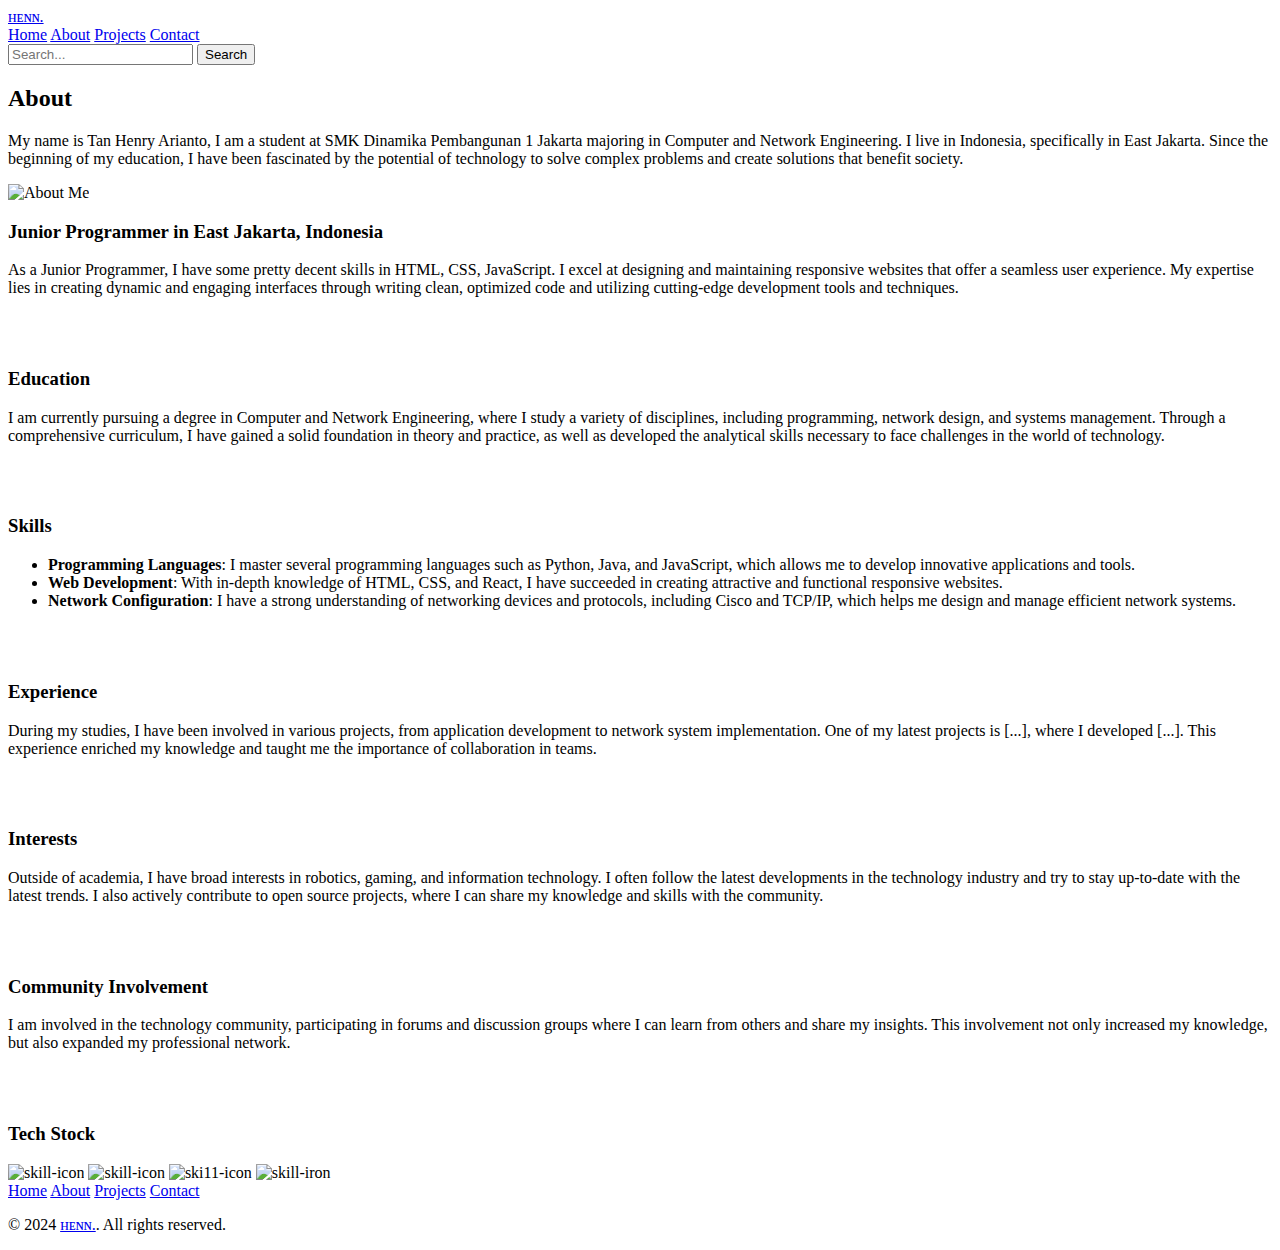
==== about.html @ cfb2c699 "Update about.html" ====
<!DOCTYPE html>
<html lang="en">

<head>
    <meta charset="UTF-8">
    <meta http-equiv="X-UA-Compatible" content="IE=edge">
    <meta name="viewport" content="width=device-width, initial-scale=1.0">
    <title>About - ʜᴇɴɴ.</title>

    <!-- Fonts dan Style -->
	<link rel="preconnect" href="https://fonts.googleapis.com">
<link rel="preconnect" href="https://fonts.gstatic.com" crossorigin>
<link href="https://fonts.googleapis.com/css2?family=Poppins:ital,wght@0,300;0,400;0,700;1,300;1,400&display=swap" rel="stylesheet">
 <link rel="stylesheet" href="css/about-style.css">

<!--feather icons-->
<script src="https://unpkg.com/feather-icons"></script>
   
</head>

<body>
    <!-- Navbar -->
    <nav class="navbar">
        <a href="index.html" class="navbar-logo">ʜᴇɴɴ.</a>
        <div class="navbar-nav">
            <a href="index.html#home">Home</a>
            <a href="about.html">About</a>
            <a href="projects.html">Projects</a>
            <a href="contact.html">Contact</a>
        </div>
		  <div class="navbar-extra">
            <a href="#" id="search"><i data-feather="search"></i></a>
            <a href="#" id="hamburger-menu"><i data-feather="menu"></i></a>
			  <div id="search-form" class="hidden"> <!-- Tambahkan kelas untuk mengontrol tampilan -->
                <input type="text" placeholder="Search..." id="search-input">
                <button id="search-button">Search</button>
        </div>
    </nav>

    <!-- About Section Start -->
	
<section id="about" class="about">
    <h2>About</h2>
	<div class="ab">
		<p>My name is Tan Henry Arianto, I am a student at SMK Dinamika Pembangunan 1 Jakarta majoring in Computer and Network Engineering. I live in Indonesia, specifically in East Jakarta. Since the beginning of my education, I have been fascinated by the potential of technology to solve complex problems and create solutions that benefit society.</p>
		</div>
		
    <div class="row">
        <div class="about-img">
            <img src="https://upload.wikimedia.org/wikipedia/commons/4/47/Nao_Robot_%28Robocup_2016%29.jpg" alt="About Me">
        </div>
        <div class="content">
            <h3>Junior Programmer in East Jakarta, Indonesia</h3>
            <p>As a Junior Programmer, I have some pretty decent skills in HTML, CSS, JavaScript. I excel at designing and maintaining responsive websites that offer a seamless user experience. My expertise lies in creating dynamic and engaging interfaces through writing clean, optimized code and utilizing cutting-edge development tools and techniques.</p>
        </div>
    </div>
	
	<div class="about2">
    
<br></br>
    <h3>Education</h3>
    <p>I am currently pursuing a degree in Computer and Network Engineering, where I study a variety of disciplines, including programming, network design, and systems management. Through a comprehensive curriculum, I have gained a solid foundation in theory and practice, as well as developed the analytical skills necessary to face challenges in the world of technology.</p>
<br></br>
    <h3>Skills</h3>
    <ul>
        <li><strong>Programming Languages</strong>: I master several programming languages ​​such as Python, Java, and JavaScript, which allows me to develop innovative applications and tools.</li>
        <li><strong>Web Development</strong>: With in-depth knowledge of HTML, CSS, and React, I have succeeded in creating attractive and functional responsive websites.</li>
        <li><strong>Network Configuration</strong>: I have a strong understanding of networking devices and protocols, including Cisco and TCP/IP, which helps me design and manage efficient network systems.</li>
    </ul>
<br></br>
    <h3>Experience</h3>
    <p>During my studies, I have been involved in various projects, from application development to network system implementation. One of my latest projects is [...], where I developed [...]. This experience enriched my knowledge and taught me the importance of collaboration in teams.</p>
<br></br>
    <h3>Interests</h3>
    <p>Outside of academia, I have broad interests in robotics, gaming, and information technology. I often follow the latest developments in the technology industry and try to stay up-to-date with the latest trends. I also actively contribute to open source projects, where I can share my knowledge and skills with the community.</p>
<br></br>
    <h3>Community Involvement</h3>
    <p>I am involved in the technology community, participating in forums and discussion groups where I can learn from others and share my insights. This involvement not only increased my knowledge, but also expanded my professional network.</p>
<br></br>
</div>

<div class="stock">
	<h3> Tech Stock</h3>
	<div class="logos">
	<img src="https://skillicons.dev/icons?i=html,css" alt="skill-icon">
	<img src="https://skillicons.dev/icons?i=js,ts" alt="skill-icon">
	<img src="https://skillicons.dev/icons?i=react,next" alt="ski11-icon">
	<img src="https://skillicons.dev/icons?i=tailwind,scss" alt="skill-iron">
	</div>
</div>

	<!-- About Section End -->

    <!-- Footer -->
    <footer>
        <div class="social">
            <a href="https://www.facebook.com/kevinperfect.kevinperfect"><i data-feather="facebook"></i></a>
            <a href="https://www.instagram.com/tneve39"><i data-feather="instagram"></i></a>
            <a href="#"><i data-feather="linkedin"></i></a>
        </div>
		<div class="links">
		<a href="index.html#home">Home</a>
		<a href="about.html">About</a>
		<a href="projects.html">Projects</a>
		<a href="contact.html">Contact</a>
	</div>
        <div class="credit">
            <p>© 2024 <a href="#">ʜᴇɴɴ.</a>. All rights reserved.</p>
        </div>
    </footer>

    <!-- Feather icons -->
    <script>
        feather.replace();
    </script>
	<!--My JavaScript-->
<script src="js/script.js"></script>
</body>

</html>
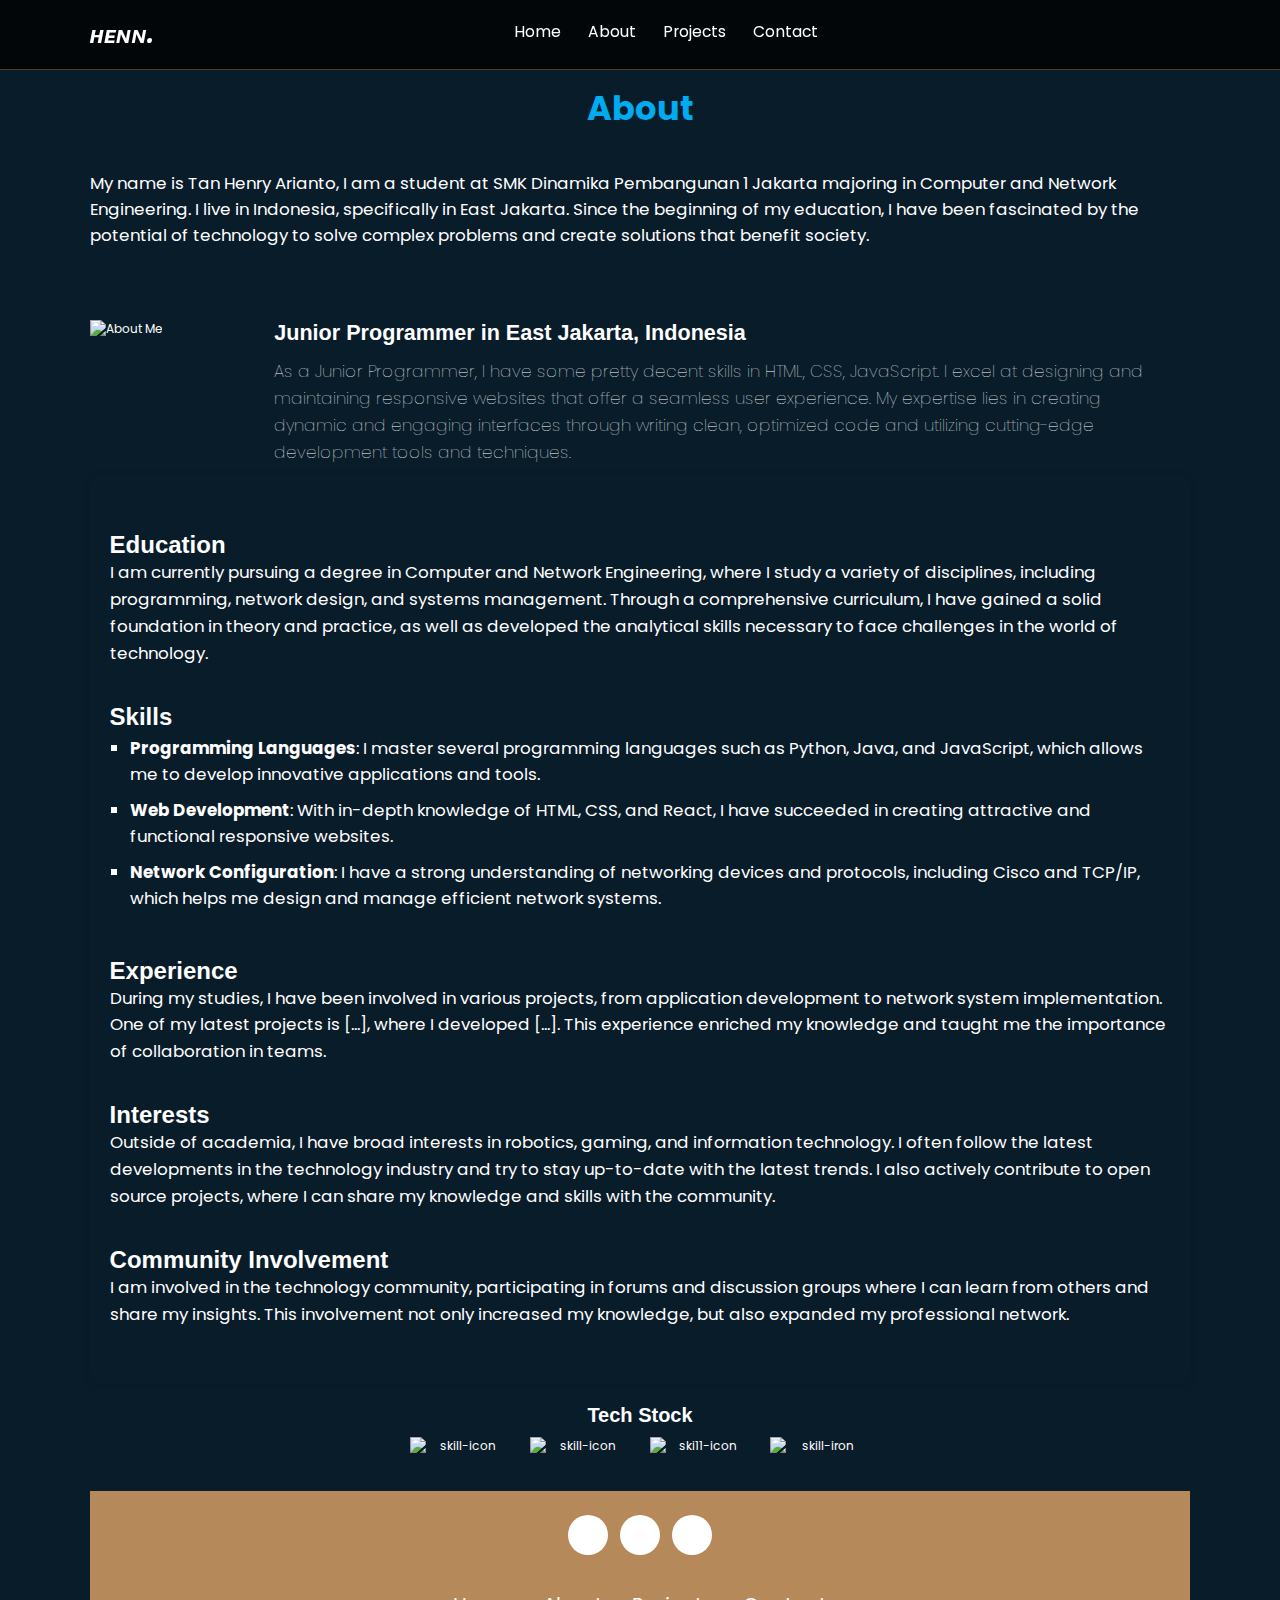
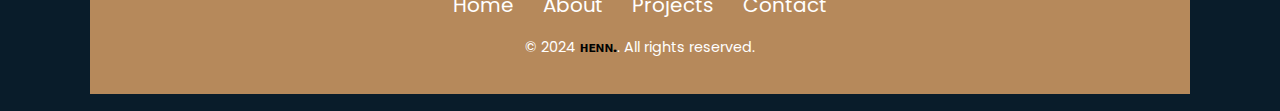
==== commit d1bba20c: "Update about.html" ====
--- a/about.html
+++ b/about.html
@@ -11,7 +11,7 @@
 	<link rel="preconnect" href="https://fonts.googleapis.com">
 <link rel="preconnect" href="https://fonts.gstatic.com" crossorigin>
 <link href="https://fonts.googleapis.com/css2?family=Poppins:ital,wght@0,300;0,400;0,700;1,300;1,400&display=swap" rel="stylesheet">
- <link rel="stylesheet" href="css/about-style.css">
+ <link rel="stylesheet" href="about-style.css">
 
 <!--feather icons-->
 <script src="https://unpkg.com/feather-icons"></script>
--- a/about-style.css
+++ b/about-style.css
@@ -0,0 +1,403 @@
+:root {
+    --primary: #b6895b;
+    --bg: #010101;
+}
+
+
+* {
+font-family: 'poppins', sans-serif;
+margin: 0;
+padding: 0;
+box-sizing: border-box;
+outline: none;
+border: none;
+text-decoration: none;
+}
+html {
+	scroll-behavior: smooth;
+}
+
+body {
+    font-family: 'Poppins', sans-serif;
+    background-color: #091c2a;
+    color: #fff;
+}
+
+/* Navbar */
+.navbar { 
+    display: flex;
+    justify-content: space-between;
+    align-items: center;
+    padding: 1.4rem 7%;
+    background-color: rgba(1, 1, 1, 0.8);
+    border-bottom:1px solid #513c28;
+    position: fixed;
+    top: 0;
+    left: 0;
+    right: 0;
+    z-index: 9999; 
+}
+
+.navbar .navbar-logo {
+    font-size: 2rem;
+    font-weight: 700;
+    color: #fff;
+    font-style: italic;
+}
+
+.navbar .navbar-logo span {
+    color: var(--primary)
+}
+
+.navbar .navbar-nav a {
+    color: #fff;
+    display: inline-block;
+    font-size: 1.3rem;
+    margin: 0 1rem;
+}
+
+.navbar .navbar-nav a:hover {
+    color: var(--primary);
+}
+
+.navbar .navbar-nav a::after {
+    content: '';
+    display: block;
+    padding-bottom: 0.5rem;
+    border-bottom: 0.1rem solid var (--primary);
+	transform: scaleX(0);
+    transition: 0.2s linear;
+}
+
+.navbar .navbar-nav a:hover::after {
+    transform: scaleX(0);
+}
+
+.navbar .navbar-extra a {
+    color: #fff;
+    margin: 0 0.5rem;
+}
+
+.navbar .navbar-extra {
+    color: var(--primary)
+}
+
+#hamburger-menu {
+	display: none;
+}
+
+#search-form {
+    display: none; /* Sembunyikan form secara default */
+}
+
+#search-form.hidden {
+    display: none;
+}
+
+#search-form.visible {
+    display: flex;
+    align-items: center; /* Atur tampilan agar lebih rapi */
+}
+
+#search-input {
+    padding: 0.5rem;
+    margin-right: 0.5rem;
+}
+
+.hidden {
+    display: none; /* Menyembunyikan elemen */
+}
+
+.visible {
+    display: block; /* Menampilkan elemen */
+}
+
+
+/* Hero Section */
+.hero {
+	min-height: 100vh;
+	display: flex;
+	align-items: center;
+	background-size: cover;
+	background-position: center;
+	position: relative;
+}
+
+.Hero::after {
+	content: '';
+	display: block;
+	position: absolute;
+	width: 100%;
+	height: 30%;
+	bottom: 0;
+	background: linear-gradient(0deg, rgba(1, 1, 3, 1) 8%, rgba(255, 255, 255, 0) 50%);
+}
+
+.hero .content {
+	padding: 1.4rem 7%;
+	max-width: 60rem;
+}
+
+
+.stock {
+  text-align: center;
+  margin-top: 20px;
+}
+
+
+.logos{
+  display: flex;
+  justify-content: center;
+  align-items: center;
+  gap: 20px;  
+  flex-wrap: wrap;  
+}
+
+
+.logos img {
+  width: 100px;  
+  height: auto;
+}
+
+.stock h3 {
+  margin-bottom: 10px;
+  font-size: 20px;
+}
+
+/* About Section */
+.about {
+	padding: 7rem 7% 1.4rem;
+}
+
+.about h2 {
+	text-align: center;
+	font-size: 2.8rem;
+	margin-bottom: 3rem;
+	color: #00abf0;
+}
+
+.about .row {
+	display: flex;
+}
+
+.about .ab p {
+	font-size: 1.4rem;
+	flex-wrap: wrap;
+	margin-bottom: 6rem;
+}
+
+.about .row .about-img {
+	flex: 1 1 45rem;
+	
+}
+
+.about .row .about-img img {
+	width: 100%;
+	
+}
+
+.about .row .content {
+flex: 1 1 3 5rem;
+padding: 0 1rem;
+}
+.about .row .content h3 {
+
+font-size: 1.8rem;
+margin-bottom: 1rem;
+}
+
+.about .row .content p {
+	margin-bottom: 0.8rem;
+	font-size: 1.4rem;
+	font-weight: 100;
+	line-height: 1.6;
+}
+
+
+
+.about2 {
+    padding: 20px; 
+    border-radius: 10px;
+    box-shadow: 0 2px 10px rgba(0, 0, 0, 0.1);
+}
+
+.about2 h2, h3 {
+    color: #fff; 
+    font-family: 'Arial', sans-serif; 
+	font-size: 2rem;
+}
+
+.about2 p {
+    line-height: 1.6;
+    color: #fff;
+	font-size: 1.4rem;
+}
+
+.about2 ul {
+    list-style-type: square; 
+    padding-left: 20px; 
+}
+
+.about2 li {
+    margin-bottom: 10px; 
+	font-size: 1.4rem;
+	margin-top: 4px;
+}
+
+
+
+footer {
+	background-color: #b6895b;
+	text-align: center;
+	padding: 1rem 0 3rem;
+	margin-top: 3rem;
+}
+
+footer .social {
+	display: flex;
+	justify-content: center;
+	padding: 1rem 0;
+}
+
+footer .social a {
+	display: inline-flex;
+	justify-content: center;
+	align-items: center;
+	width: 40px;
+	height: 40px;
+	background-color: #fff;
+	color: #b6895b;
+	border-radius: 50%; /* Membuatnya bulat */
+	text-decoration: none;
+	font-size: 18px;
+	margin: 0 0.5rem;
+	transition: background-color 0.3s ease, transform 0.3s ease;
+}
+
+footer .social a:hover {
+	background-color: #081b29;
+	color: #fff; /* Ubah warna teks saat hover */
+	transform: scale(1.1); /* Animasi zoom saat hover */
+}
+
+footer .links {
+	margin-top: 2rem;
+	margin-bottom: 1.4rem;
+	font-size: 20px;
+}
+
+footer .links a {
+	color: #fff;
+	padding: 0.7rem 1rem; /* Perbaiki padding */
+	text-decoration: none;
+	transition: color 0.3s ease;
+}
+
+footer .links a:hover {
+	color: #010101; /* Warna berubah saat hover */
+}
+
+footer .credit {
+	font-size: 1.2rem;
+	margin-top: 1rem;
+	color: #fff;
+}
+
+footer .credit a {
+	color: #010101;
+	font-weight: 700;
+	text-decoration: none;
+	transition: color 0.3s ease;
+}
+
+footer .credit a:hover {
+	color: #fff; /* Warna berubah saat hover */
+}
+
+	
+	
+	
+	
+/* Media Queries */
+
+/* Laptop */
+@media (max-width: 1366px) {
+    html {
+        font-size: 75%;
+    }
+}
+
+
+/* Tablet */
+@media (max-width: 768px) {
+    html {
+        font-size: 62.5%;
+    }
+	
+	#hamburger-menu {
+    display: inline-block;
+}
+
+.navbar .navbar-nav {
+    position: absolute;
+    top: 100%;
+    right: -100%;
+    background-color: #fff;
+    width: 30rem;
+    height: 100vh;
+    transition: 0.3s;
+}
+
+.navbar .navbar-nav.active {
+    right: 0;
+}
+
+.navbar .navbar-nav a {
+    color: var(--bg);
+    display: block;
+    margin: 1.5rem;
+    padding: 0.5rem;
+    font-size: 2rem;
+}
+
+.navbar .navbar-nav a::after {
+transform-origin: 0 0;
+}
+
+.navbar .navbar-nav a:hover::after {
+transform-origin: scaleX(0.2);
+}
+
+.about .row {
+	flex-wrap: wrap;
+}
+
+.about .row .content h3 {
+	margin-top: 1rem;
+	font-size: 2rem;
+}
+
+.about .row .content p {
+	font-size: 1.6rem;
+}
+
+.contact .row {
+	flex-wrap: wrap;
+}
+
+.contact .row .map {
+	height: 30rem;
+}
+
+.contact .row form {
+	padding-top: 0;
+}	
+
+}
+
+/* Mobile Phone */
+@media (max-width: 450px) {
+    html {
+        font-size: 55%;
+    }
+}
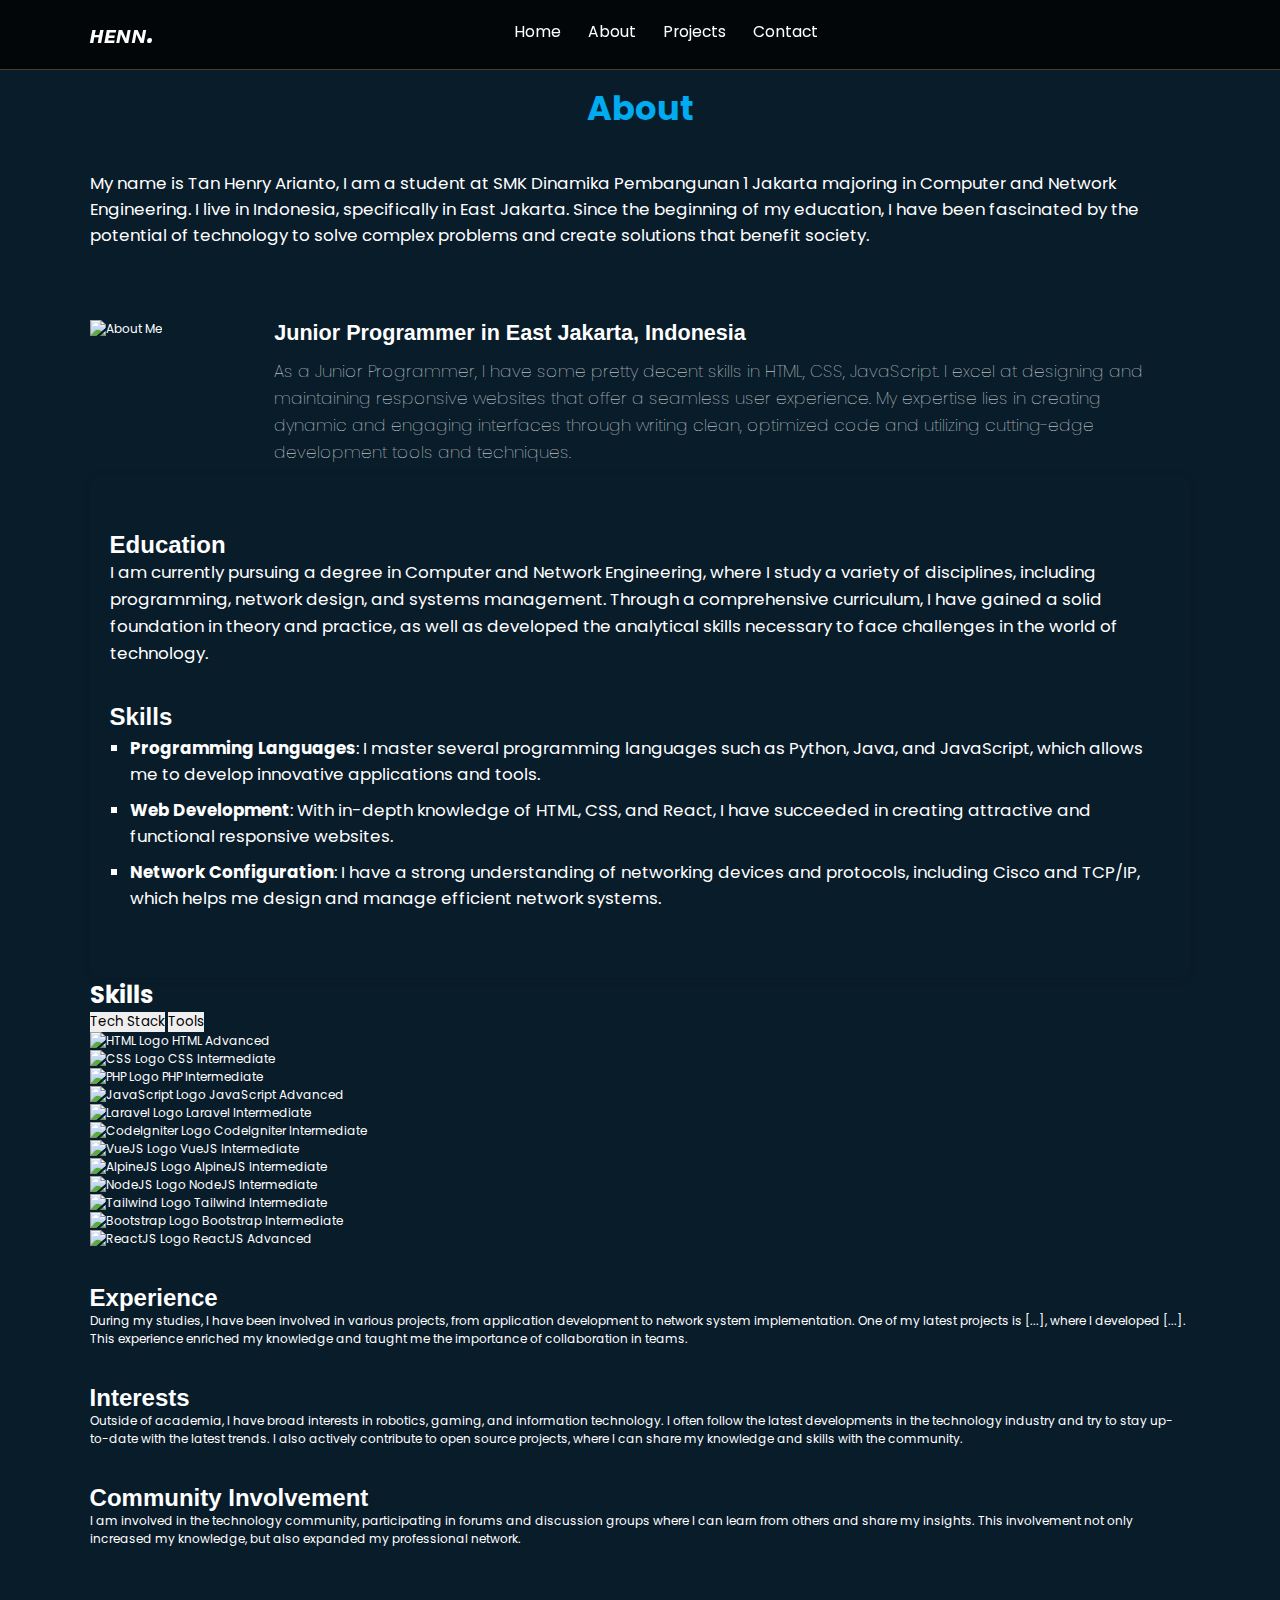
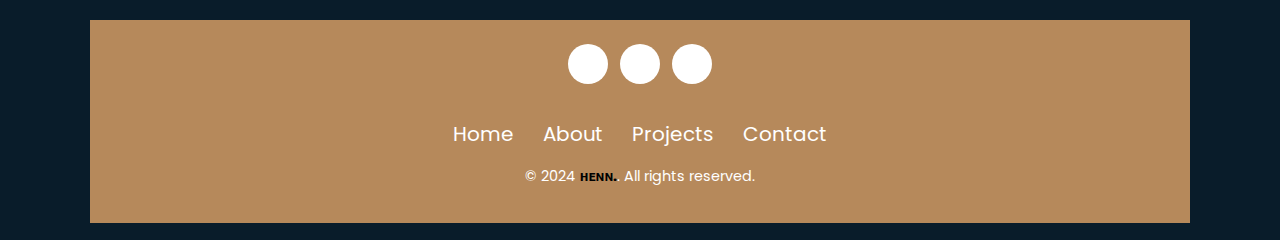
==== commit e0860261: "Update about.html" ====
--- a/about.html
+++ b/about.html
@@ -68,6 +68,122 @@
         <li><strong>Network Configuration</strong>: I have a strong understanding of networking devices and protocols, including Cisco and TCP/IP, which helps me design and manage efficient network systems.</li>
     </ul>
 <br></br>
+</div>
+
+<div class="konten">
+        <h1>Skills</h1>
+        <div class="tabs">
+            <button class="tab active" id="techTab" onclick="showTechStack()">Tech Stack</button>
+            <button class="tab" id="toolsTab" onclick="showTools()">Tools</button>
+        </div>
+		
+        <div class="skills-grid" id="techStack">
+            <div class="skill-item">
+                <img src="html.png" alt="HTML Logo" class="skill-logo">
+                <span class="skill-name">HTML</span>
+                <span class="skill-level">Advanced</span>
+            </div>
+            <div class="skill-item">
+                <img src="css.png" alt="CSS Logo" class="skill-logo">
+                <span class="skill-name">CSS</span>
+                <span class="skill-level">Intermediate</span>
+            </div>
+            <div class="skill-item">
+                <img src="php.webp" alt="PHP Logo" class="skill-logo">
+                <span class="skill-name">PHP</span>
+                <span class="skill-level">Intermediate</span>
+            </div>
+            <div class="skill-item">
+                <img src="javascript.webp" alt="JavaScript Logo" class="skill-logo">
+                <span class="skill-name">JavaScript</span>
+                <span class="skill-level">Advanced</span>
+            </div>
+            <div class="skill-item">
+                <img src="laravel-2.svg" alt="Laravel Logo" class="skill-logo">
+                <span class="skill-name">Laravel</span>
+                <span class="skill-level">Intermediate</span>
+            </div>
+            <div class="skill-item">
+                <img src="codeigniter.svg" alt="CodeIgniter Logo" class="skill-logo">
+                <span class="skill-name">CodeIgniter</span>
+                <span class="skill-level">Intermediate</span>
+            </div>
+            <div class="skill-item">
+                <img src="vuejs.webp" alt="VueJS Logo" class="skill-logo">
+                <span class="skill-name">VueJS</span>
+                <span class="skill-level">Intermediate</span>
+            </div>
+            <div class="skill-item">
+                <img src="alphinejs.png" alt="AlpineJS Logo" class="skill-logo">
+                <span class="skill-name">AlpineJS</span>
+                <span class="skill-level">Intermediate</span>
+            </div>
+            <div class="skill-item">
+                <img src="nodejs.webp" alt="NodeJS Logo" class="skill-logo">
+                <span class="skill-name">NodeJS</span>
+                <span class="skill-level">Intermediate</span>
+            </div>
+            <div class="skill-item">
+                <img src="tailwind.svg" alt="Tailwind Logo" class="skill-logo">
+                <span class="skill-name">Tailwind</span>
+                <span class="skill-level">Intermediate</span>
+            </div>
+            <div class="skill-item">
+                <img src="bootstrap.png" alt="Bootstrap Logo" class="skill-logo">
+                <span class="skill-name">Bootstrap</span>
+                <span class="skill-level">Intermediate</span>
+            </div>
+            <div class="skill-item">
+                <img src="React.png" alt="ReactJS Logo" class="skill-logo">
+                <span class="skill-name">ReactJS</span>
+                <span class="skill-level">Advanced</span>
+            </div>
+		
+        
+        </div>
+
+        <!-- Tools Section -->
+        <div class="skills-grid" id="tools" style="display: none;">
+            <div class="skill-item">
+                <img src="Git.png" alt="Git Logo" class="skill-logo">
+                <span class="skill-name">Git</span>
+                <span class="skill-level">Intermediate</span>
+            </div>
+            <div class="skill-item">
+                <img src="github.png" alt="GitHub Logo" class="skill-logo">
+                <span class="skill-name">GitHub</span>
+                <span class="skill-level">Advanced</span>
+            </div>
+            <div class="skill-item">
+                <img src="npm.png" alt="NPM Logo" class="skill-logo">
+                <span class="skill-name">NPM</span>
+                <span class="skill-level">Beginner</span>
+            </div>
+            <div class="skill-item">
+                <img src="mysql.png" alt="MySQL Logo" class="skill-logo">
+                <span class="skill-name">MySQL</span>
+                <span class="skill-level">Intermediate</span>
+            </div>
+        </div>
+    </div>
+    
+    <script>
+        function showTechStack() {
+            document.getElementById("techStack").style.display = "grid";
+            document.getElementById("tools").style.display = "none";
+            document.getElementById("techTab").classList.add("active");
+            document.getElementById("toolsTab").classList.remove("active");
+        }
+
+        function showTools() {
+            document.getElementById("techStack").style.display = "none";
+            document.getElementById("tools").style.display = "grid";
+            document.getElementById("techTab").classList.remove("active");
+            document.getElementById("toolsTab").classList.add("active");
+        }
+    </script>
+
+<br></br>
     <h3>Experience</h3>
     <p>During my studies, I have been involved in various projects, from application development to network system implementation. One of my latest projects is [...], where I developed [...]. This experience enriched my knowledge and taught me the importance of collaboration in teams.</p>
 <br></br>
@@ -79,15 +195,7 @@
 <br></br>
 </div>
 
-<div class="stock">
-	<h3> Tech Stock</h3>
-	<div class="logos">
-	<img src="https://skillicons.dev/icons?i=html,css" alt="skill-icon">
-	<img src="https://skillicons.dev/icons?i=js,ts" alt="skill-icon">
-	<img src="https://skillicons.dev/icons?i=react,next" alt="ski11-icon">
-	<img src="https://skillicons.dev/icons?i=tailwind,scss" alt="skill-iron">
-	</div>
-</div>
+
 
 	<!-- About Section End -->
 
@@ -114,7 +222,7 @@
         feather.replace();
     </script>
 	<!--My JavaScript-->
-<script src="js/script.js"></script>
+<script src="script.js"></script>
 </body>
 
 </html>
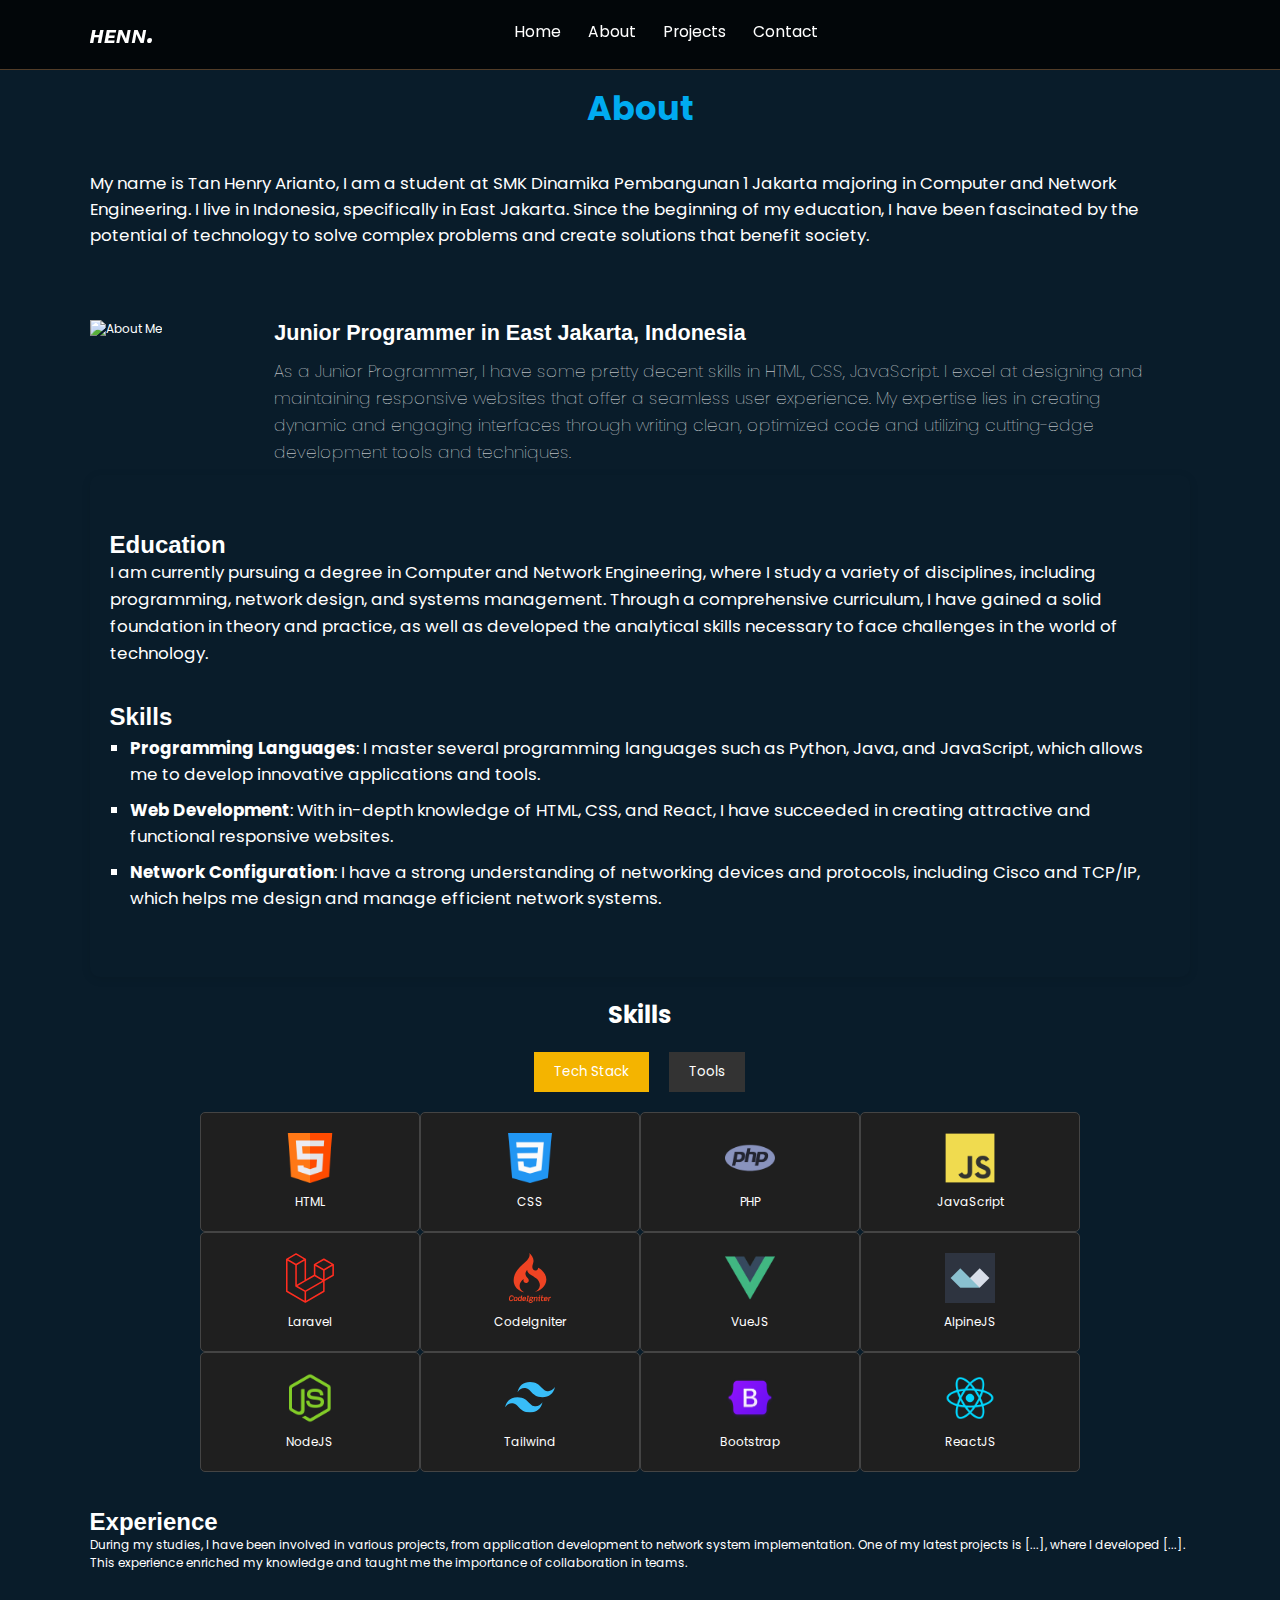
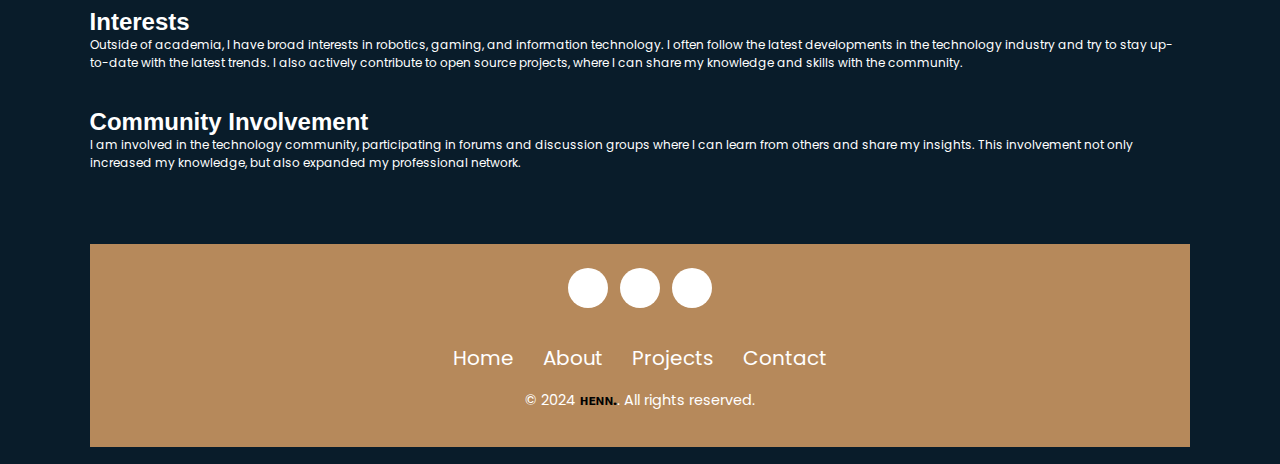
==== commit 80ca3515: "Update about.html" ====
--- a/about.html
+++ b/about.html
@@ -134,7 +134,7 @@
                 <span class="skill-level">Intermediate</span>
             </div>
             <div class="skill-item">
-                <img src="React.png" alt="ReactJS Logo" class="skill-logo">
+                <img src="React.webp" alt="ReactJS Logo" class="skill-logo">
                 <span class="skill-name">ReactJS</span>
                 <span class="skill-level">Advanced</span>
             </div>
@@ -155,7 +155,7 @@
                 <span class="skill-level">Advanced</span>
             </div>
             <div class="skill-item">
-                <img src="npm.png" alt="NPM Logo" class="skill-logo">
+                <img src="npm.webp" alt="NPM Logo" class="skill-logo">
                 <span class="skill-name">NPM</span>
                 <span class="skill-level">Beginner</span>
             </div>
--- a/about-style.css
+++ b/about-style.css
@@ -141,9 +141,8 @@
 
 .stock {
   text-align: center;
-  margin-top: 20px;
-}
-
+ margin-bottom: 60px;
+}
 
 .logos{
   display: flex;
@@ -162,6 +161,7 @@
 .stock h3 {
   margin-bottom: 10px;
   font-size: 20px;
+  gap: 20px;
 }
 
 /* About Section */
@@ -243,6 +243,98 @@
 	font-size: 1.4rem;
 	margin-top: 4px;
 }
+
+.konten {
+    width: 80%;
+    margin: auto;
+    text-align: center;
+}
+
+h1 {
+    margin: 20px 0;
+}
+
+.tabs {
+    display: flex;
+    justify-content: center;
+    margin-bottom: 20px;
+}
+
+.tab {
+    padding: 10px 20px;
+    margin: 0 10px;
+    background-color: #333;
+    border: none;
+    cursor: pointer;
+    color: #fff;
+    transition: background-color 0.3s ease;
+}
+
+.tab:hover {
+    background-color: #555; 
+}
+
+.tab.active {
+    background-color: #f4b400;
+}
+
+.skills-grid {
+    display: grid;
+    grid-template-columns: repeat(4, 1fr); 
+}
+
+.skill-item {
+    padding: 20px;
+    background-color: #1f1f1f;
+    border: 1px solid #444;
+    border-radius: 5px;
+    transition: transform 0.3s ease, background-color 0.3s ease;
+    position: relative;
+    display: flex; 
+    flex-direction: column; 
+    align-items: center; 
+}
+
+.skill-logo {
+    width: 50px; 
+    height: 50px; 
+    margin-bottom: 10px; 
+    object-fit: contain; 
+}
+
+.skill-item:hover {
+    transform: scale(1.05); 
+    background-color: #2c2c2c; 
+}
+
+.skill-name {
+    display: block;
+    transition: font-size 0.3s ease;
+}
+
+.skill-level {
+    display: none;
+    font-size: 14px;
+    color: #f4b400;
+    margin-top: 5px;
+}
+
+.skill-item:hover .skill-name {
+    font-size: 14px; 
+}
+
+.skill-item:hover .skill-level {
+    display: block; 
+}
+
+.tab.tools {
+    background-color: #333;
+}
+
+.tab.tools.active {
+    background-color: #f4b400;
+}
+
 
 
 
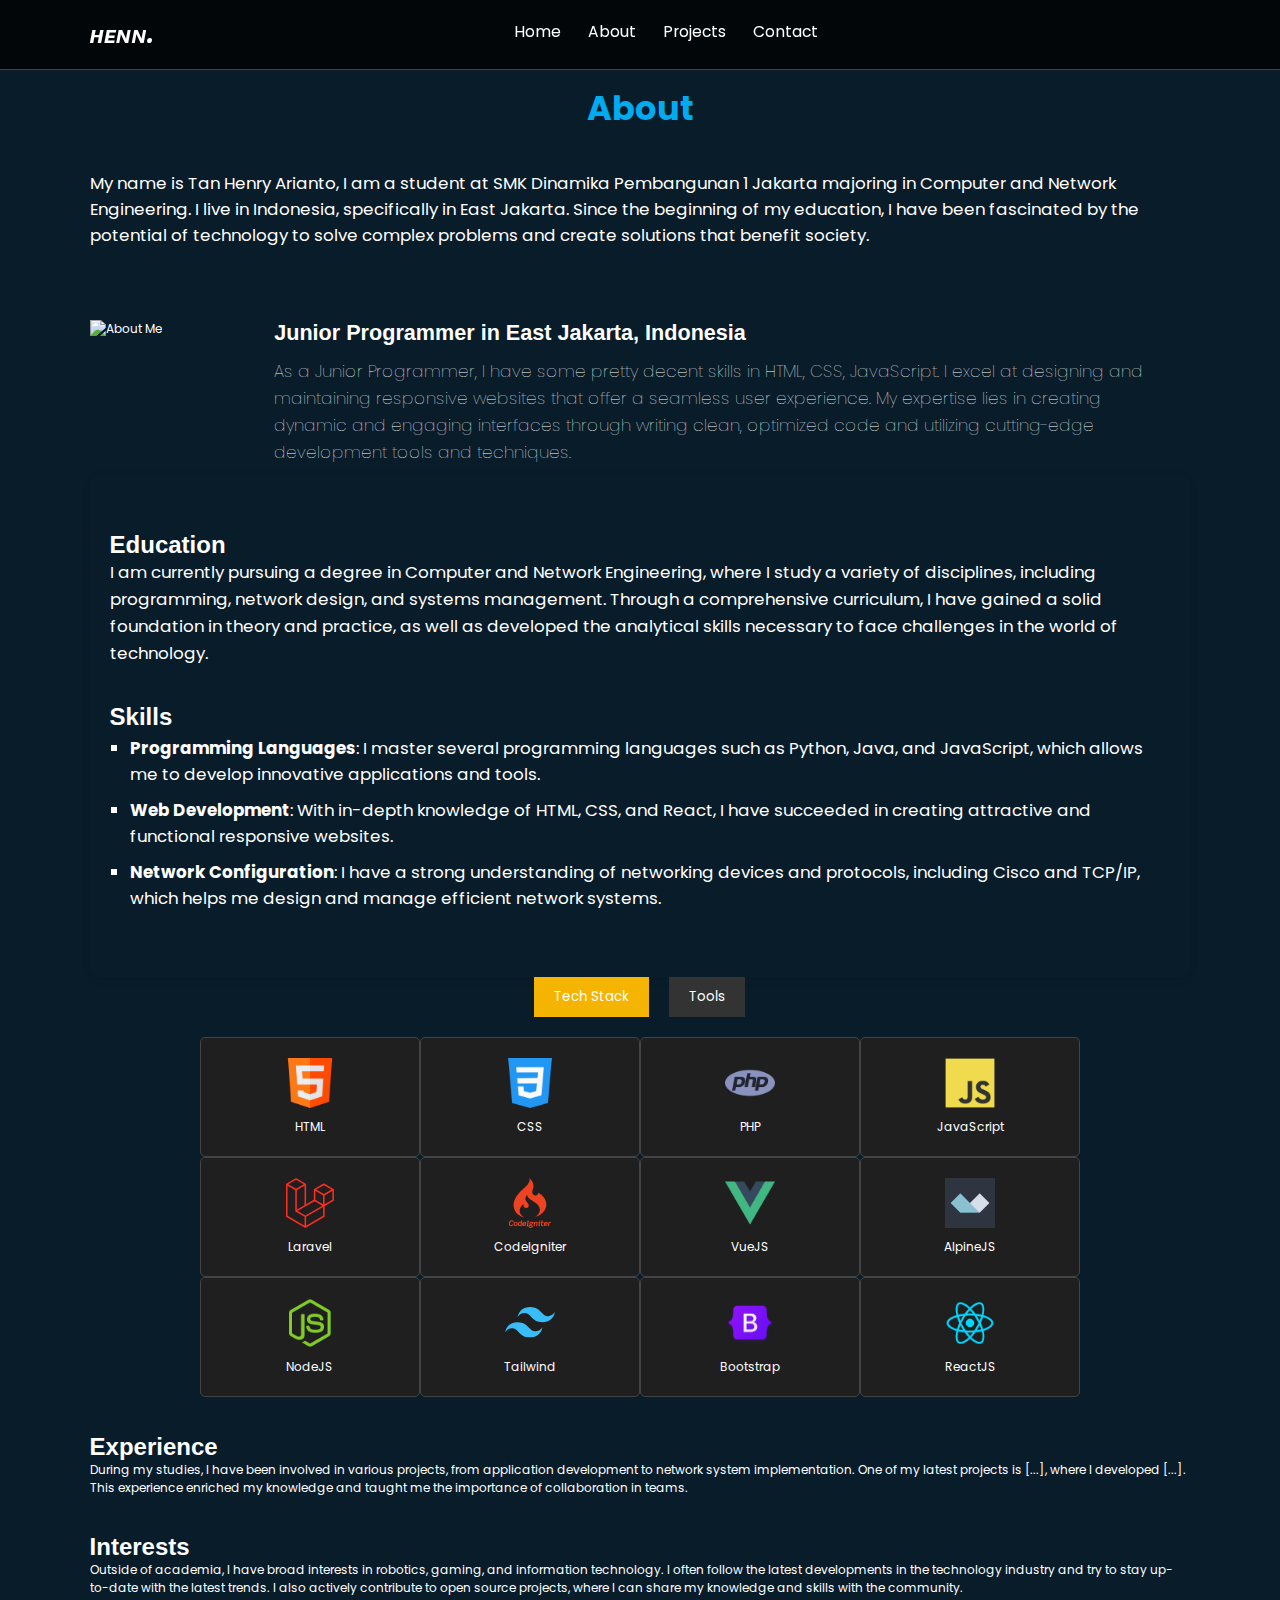
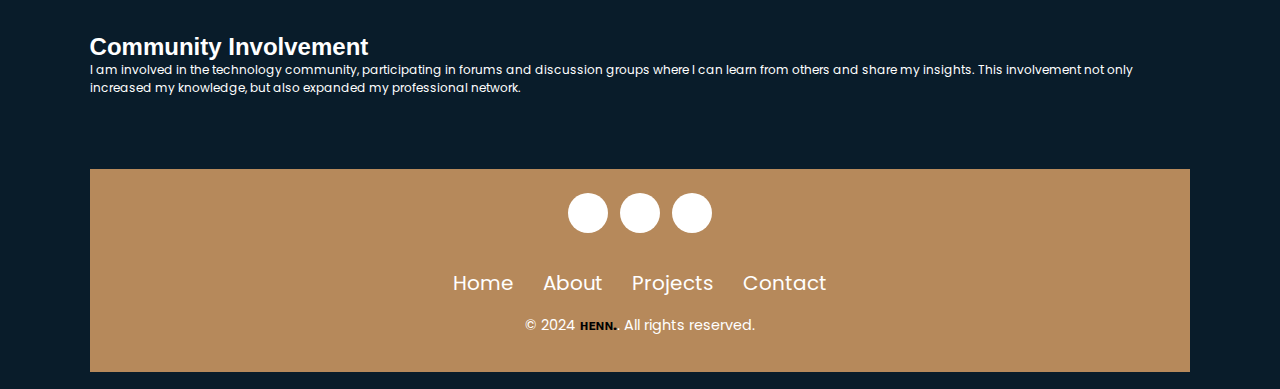
==== commit f9cc1117: "Update about.html" ====
--- a/about.html
+++ b/about.html
@@ -71,7 +71,6 @@
 </div>
 
 <div class="konten">
-        <h1>Skills</h1>
         <div class="tabs">
             <button class="tab active" id="techTab" onclick="showTechStack()">Tech Stack</button>
             <button class="tab" id="toolsTab" onclick="showTools()">Tools</button>
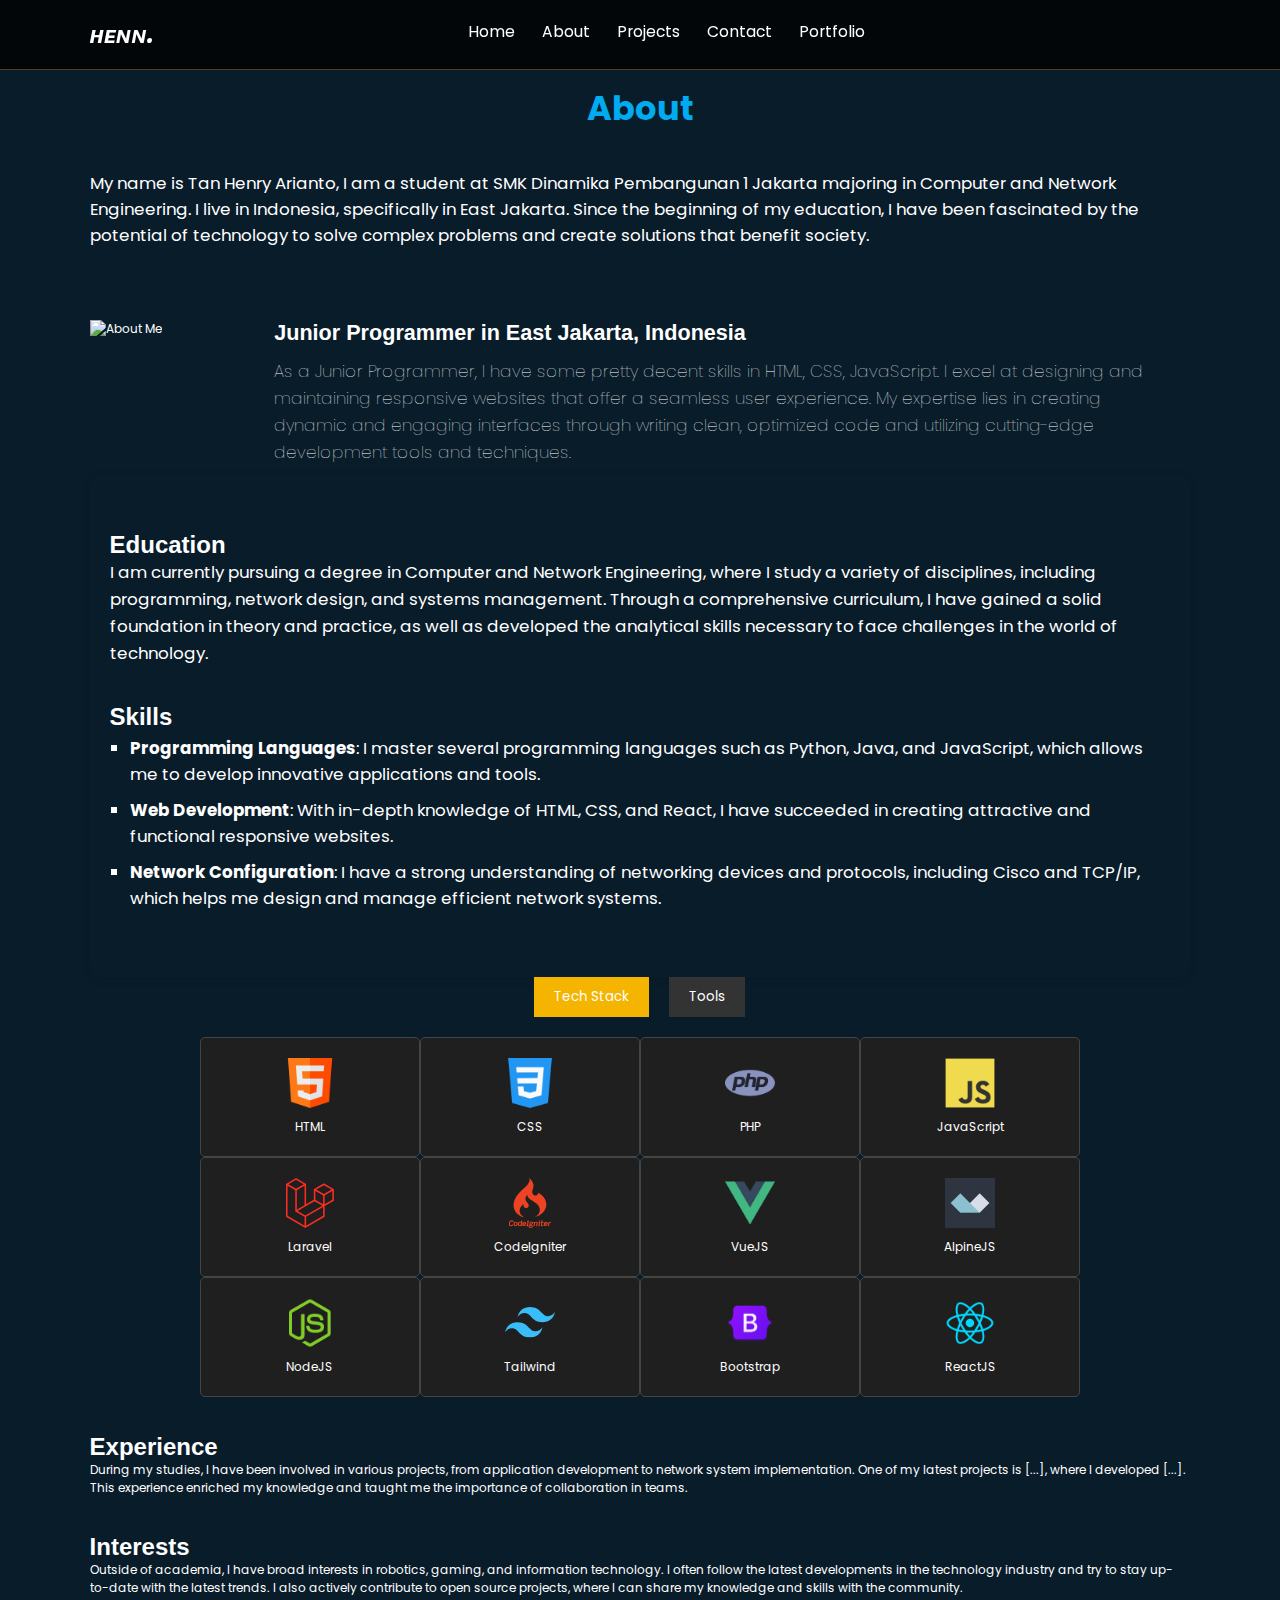
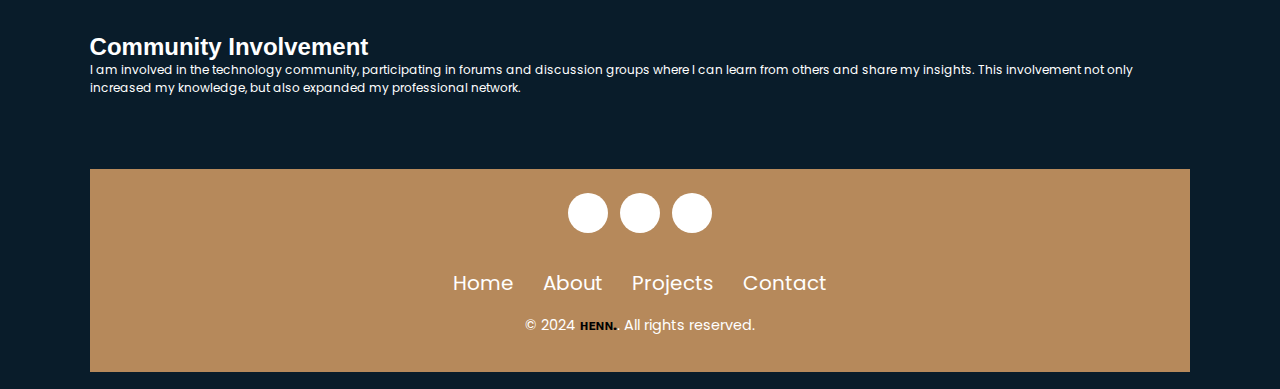
==== commit 04ccb9cb: "Update about.html" ====
--- a/about.html
+++ b/about.html
@@ -27,6 +27,7 @@
             <a href="about.html">About</a>
             <a href="projects.html">Projects</a>
             <a href="contact.html">Contact</a>
+		<a href="portfolio.html">Portfolio</a>
         </div>
 		  <div class="navbar-extra">
             <a href="#" id="search"><i data-feather="search"></i></a>
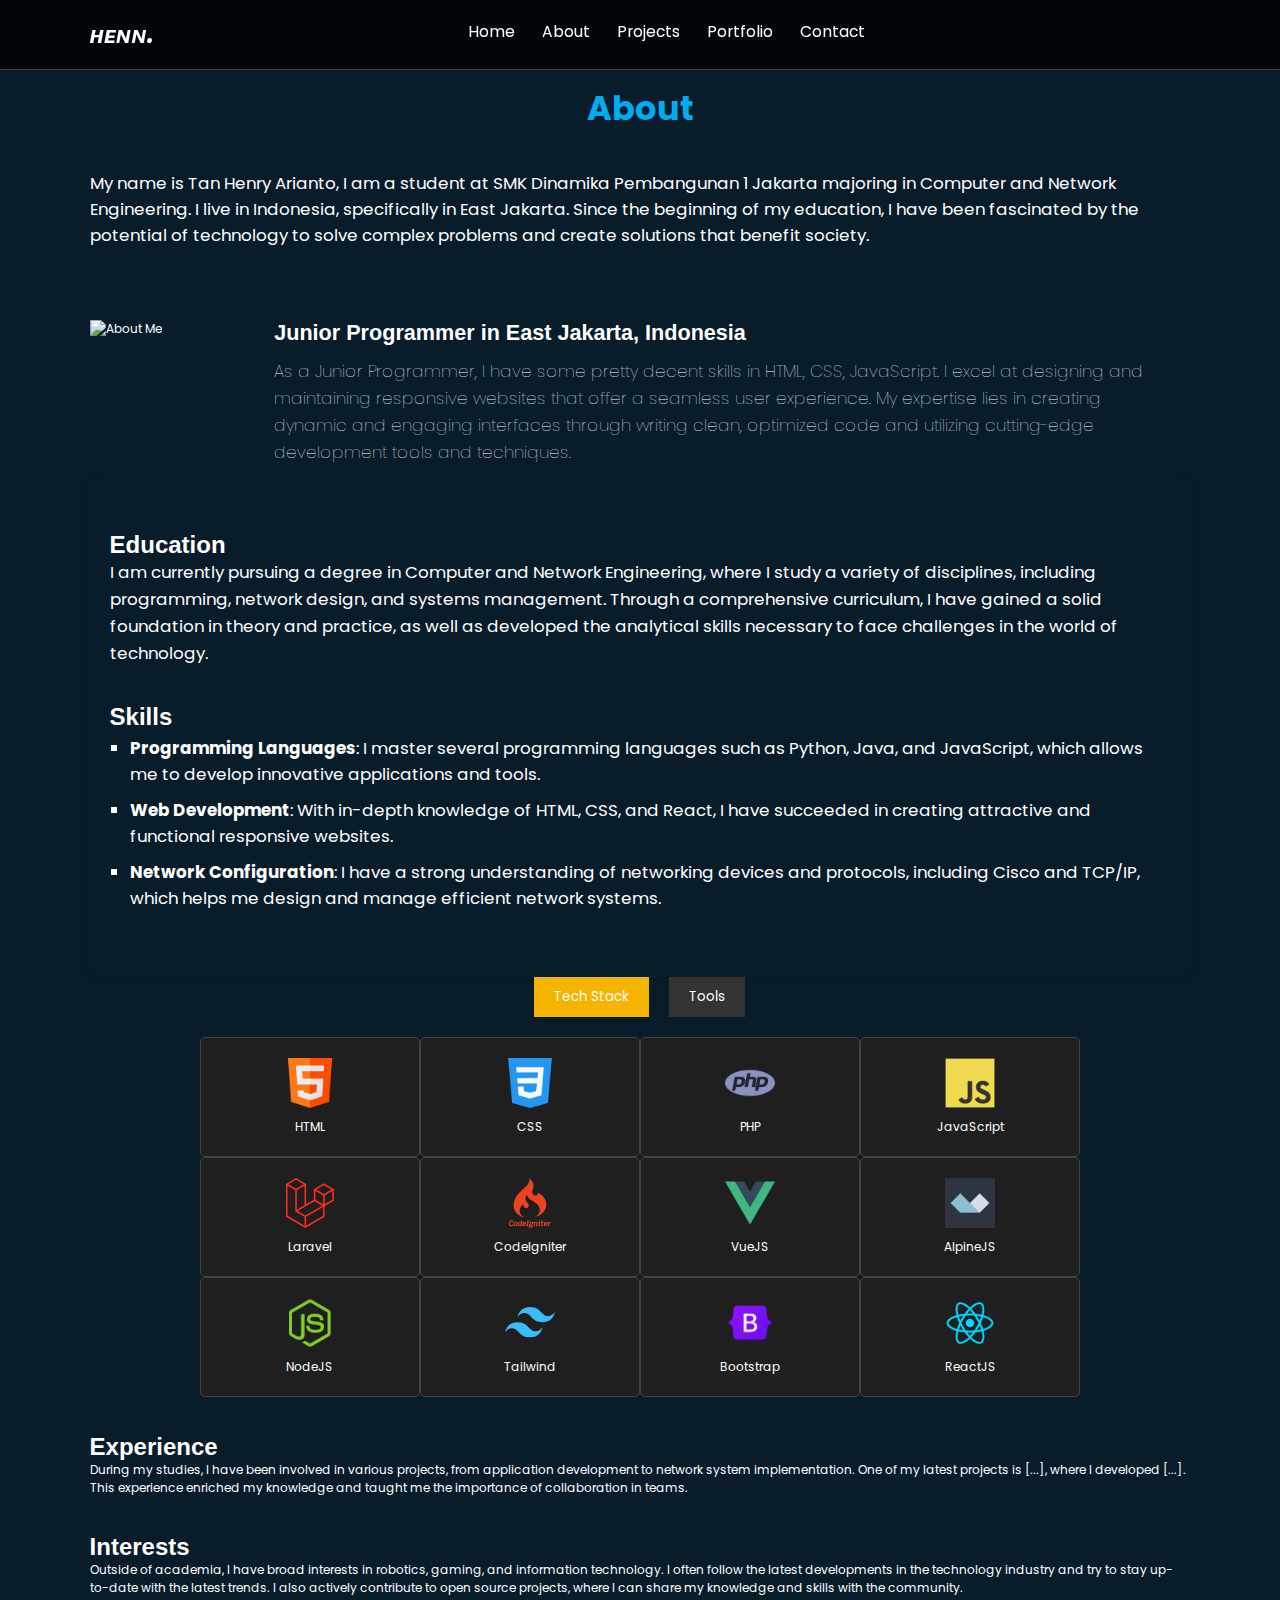
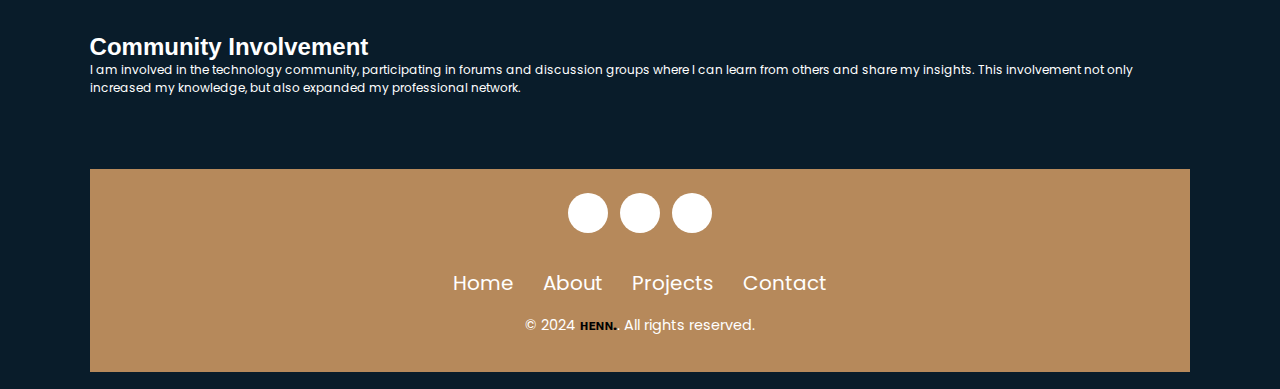
==== commit d088fafb: "Update about.html" ====
--- a/about.html
+++ b/about.html
@@ -26,8 +26,8 @@
             <a href="index.html#home">Home</a>
             <a href="about.html">About</a>
             <a href="projects.html">Projects</a>
+		<a href="portfolio.html">Portfolio</a>
             <a href="contact.html">Contact</a>
-		<a href="portfolio.html">Portfolio</a>
         </div>
 		  <div class="navbar-extra">
             <a href="#" id="search"><i data-feather="search"></i></a>
--- a/about-style.css
+++ b/about-style.css
@@ -484,6 +484,22 @@
 .contact .row form {
 	padding-top: 0;
 }	
+	  .skills-grid {
+        grid-template-columns: repeat(auto-fit, minmax(120px, 1fr)); /* Kolom lebih kecil */
+    }
+    
+    .tab {
+        padding: 8px 16px;
+    }
+
+    .skill-item {
+        padding: 15px;
+    }
+
+    .skill-logo {
+        width: 40px; 
+        height: 40px; 
+    }
 
 }
 
@@ -492,4 +508,22 @@
     html {
         font-size: 55%;
     }
-}
+	
+	.skills-grid {
+        grid-template-columns: repeat(auto-fit, minmax(100px, 1fr)); /* Lebih kecil lagi untuk mobile */
+    }
+
+    .tab {
+        padding: 6px 12px;
+        margin: 0 5px;
+    }
+
+    .skill-item {
+        padding: 10px;
+    }
+
+    .skill-logo {
+        width: 35px; 
+        height: 35px; 
+    }
+}
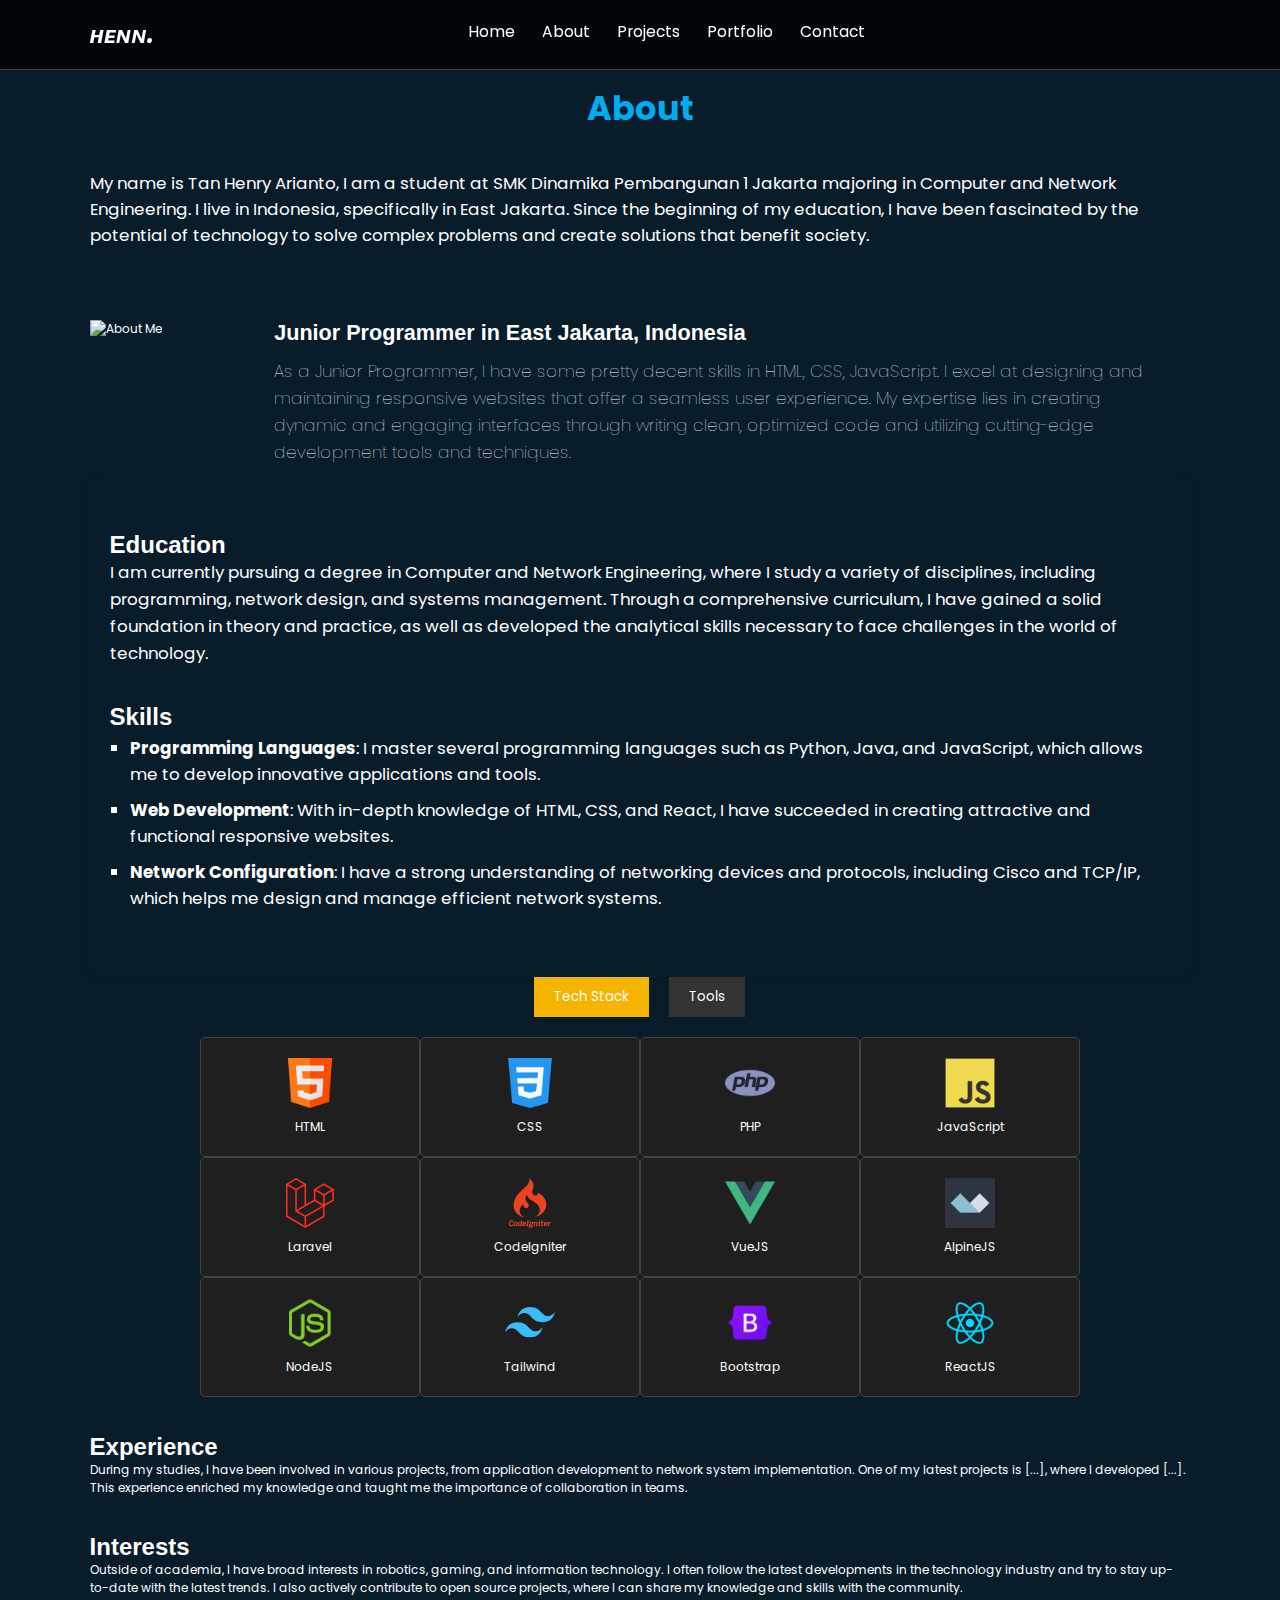
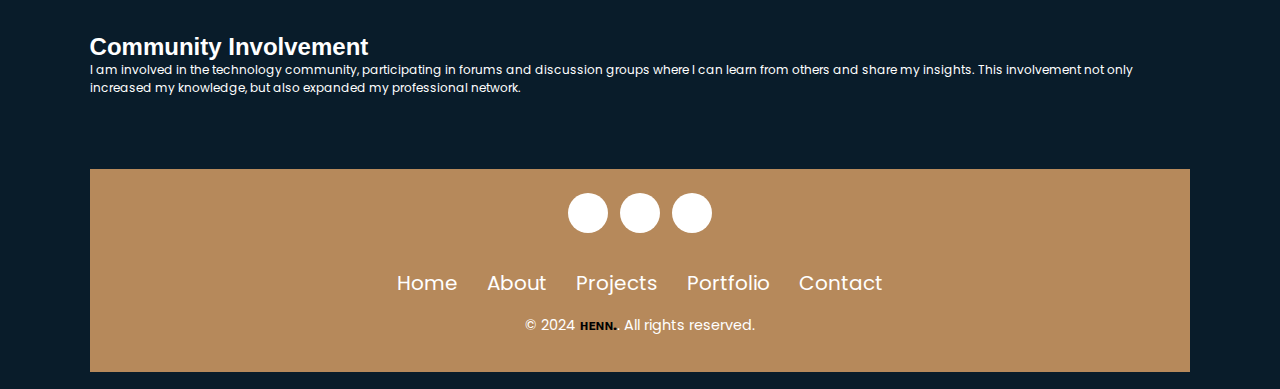
==== commit a37b8223: "Update about.html" ====
--- a/about.html
+++ b/about.html
@@ -210,6 +210,7 @@
 		<a href="index.html#home">Home</a>
 		<a href="about.html">About</a>
 		<a href="projects.html">Projects</a>
+		<a href="portfolio.html">Portfolio</a>
 		<a href="contact.html">Contact</a>
 	</div>
         <div class="credit">
